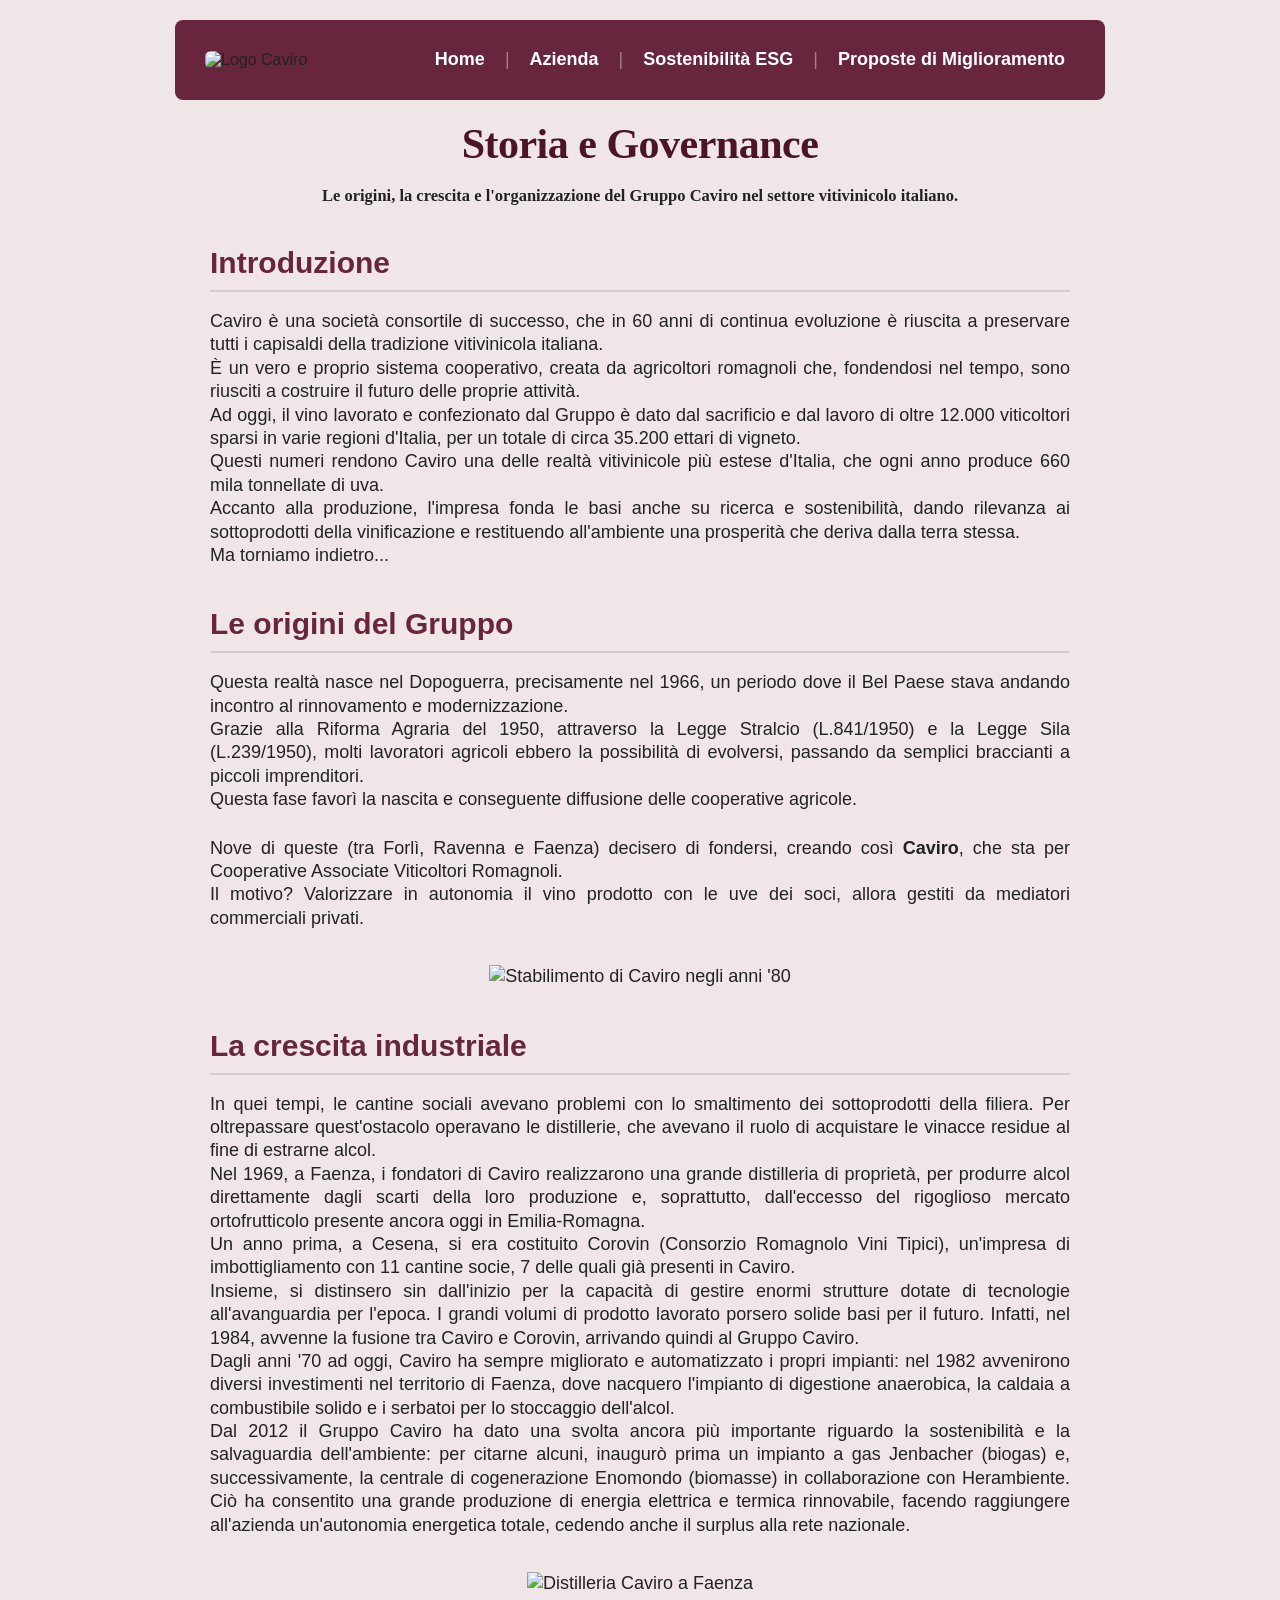
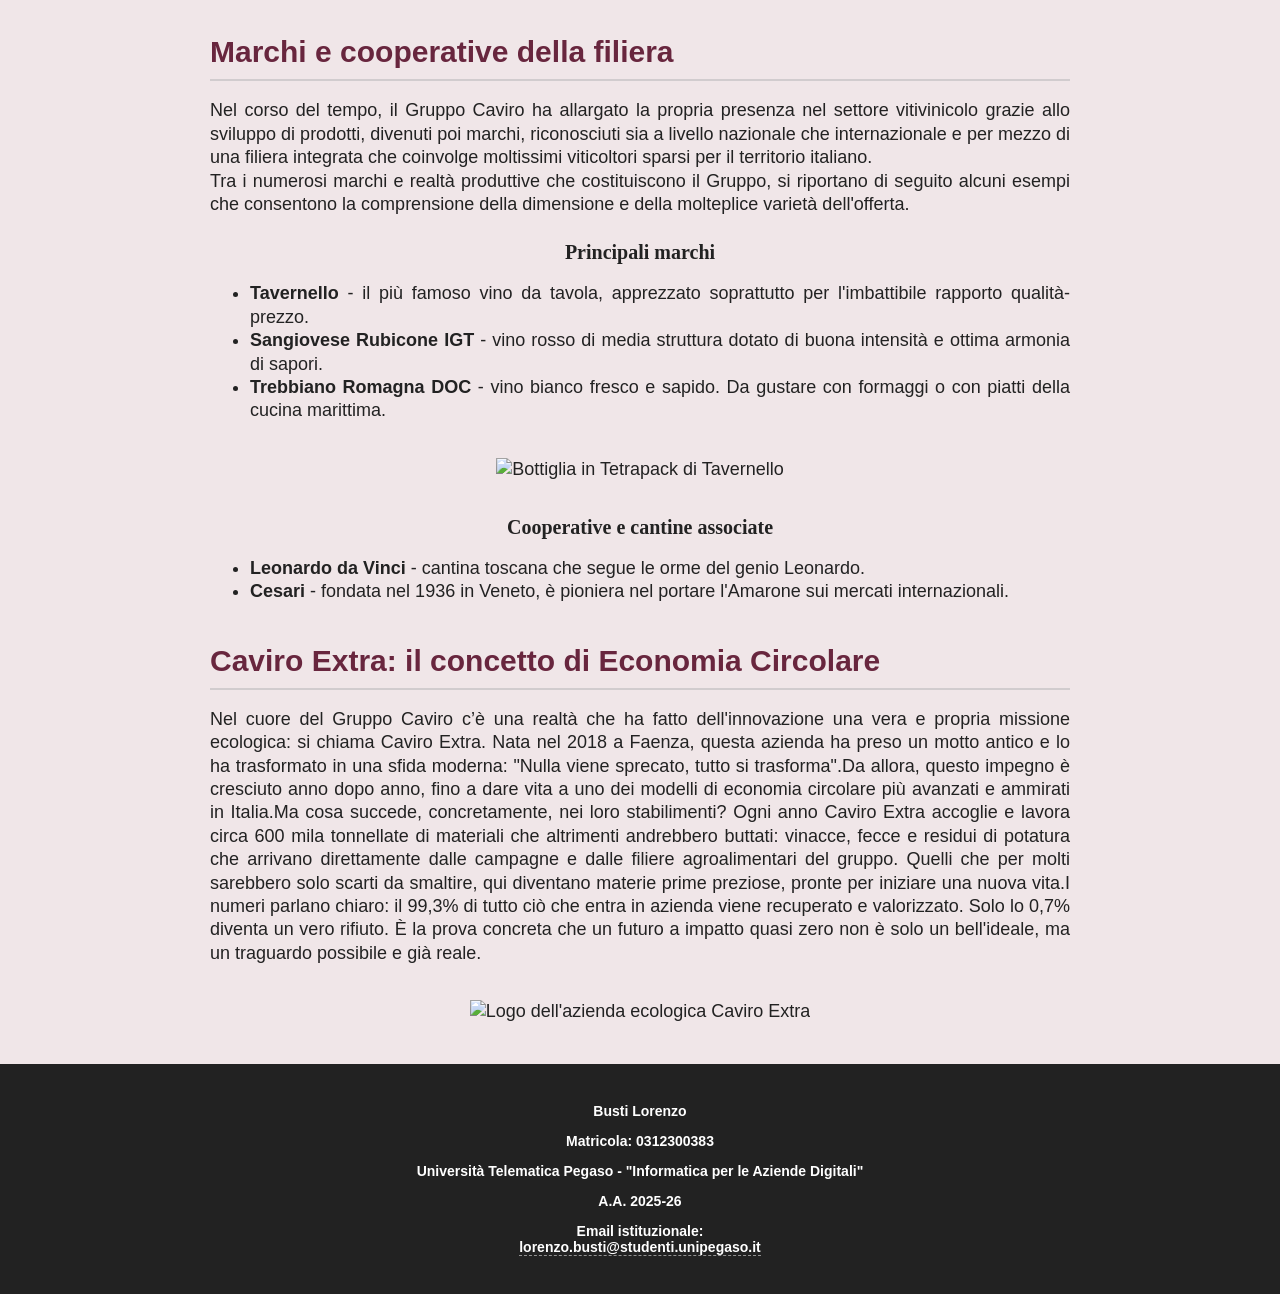
==== azienda.html @ b3fda52a "Add files via upload" ====
<!DOCTYPE html>
<html>
    <head>
        <meta charset="UTF-8">
        <meta name="viewport" content="width=device-width, intial-scale=1.0">
        <title>Gruppo Caviro | Azienda</title>
        <meta name="description" content="Pagina dedicata alla storia, struttura e all'evoluzione nel tempo del Gruppo Caviro nel settore vitivinicolo italiano.">
        <meta name="author" content="Lorenzo Busti">
        <link rel="stylesheet" href="style.css">
    </head> 
    <body>
        <!-- Navbar -->
        <nav>
            <img src="immagini/logo-caviro.png" alt="Logo Caviro">
                <ul>
                    <li><a href="index.html" class="active">Home</a></li>
                    <span class="divisore">|</span>
                    <li><a href="azienda.html">Azienda</a></li>
                    <span class="divisore">|</span>
                    <li><a href="sostenibilità.html">Sostenibilità ESG</a></li>
                    <span class="divisore">|</span>
                    <li><a href="proposte.html">Proposte di Miglioramento</a></li>
                </ul>
        </nav>
        <!-- Incipit della pagina -->
        <header> 
            <h1>Storia e Governance</h1>
            <h4>Le origini, la crescita e l'organizzazione del Gruppo Caviro nel settore vitivinicolo italiano.</h4>
        </header>
        <main>
            <section>
                <!-- Un po' di storia dell'azienda -->
                <h2>Introduzione</h2>
                <p>Caviro è una società consortile di successo, che in 60 anni di continua evoluzione è riuscita a preservare tutti i capisaldi della tradizione vitivinicola italiana.<br>È un vero e proprio sistema cooperativo, creata da agricoltori romagnoli che, fondendosi nel tempo, sono riusciti a costruire il futuro delle proprie attività.<br>Ad oggi, il vino lavorato e confezionato dal Gruppo è dato dal sacrificio e dal lavoro di oltre 12.000 viticoltori sparsi in varie regioni d'Italia, per un totale di circa 35.200 ettari di vigneto.<br>Questi numeri rendono Caviro una delle realtà vitivinicole più estese d'Italia, che ogni anno produce 660 mila tonnellate di uva.<br>Accanto alla produzione, l'impresa fonda le basi anche su ricerca e sostenibilità, dando rilevanza ai sottoprodotti della vinificazione e restituendo all'ambiente una prosperità che deriva dalla terra stessa.<br>Ma torniamo indietro...</p>
            </section>
            
            <section>
                <h2>Le origini del Gruppo</h2>
                <p>Questa realtà nasce nel Dopoguerra, precisamente nel 1966, un periodo dove il Bel Paese stava andando incontro al rinnovamento e modernizzazione.<br>Grazie alla Riforma Agraria del 1950, attraverso la Legge Stralcio (L.841/1950) e la Legge Sila (L.239/1950), molti lavoratori agricoli ebbero la possibilità di evolversi, passando da semplici braccianti a piccoli imprenditori.<br>Questa fase favorì la nascita e conseguente diffusione delle cooperative agricole.</p>
                <p>Nove di queste (tra Forlì, Ravenna e Faenza) decisero di fondersi, creando così <b>Caviro</b>, che sta per Cooperative Associate Viticoltori Romagnoli.<br>Il motivo? Valorizzare in autonomia il vino prodotto con le uve dei soci, allora gestiti da mediatori commerciali privati.<br></p>
                <div class="blocco-immagine">
                    <img src="immagini/caviro-anni-80.png" alt="Stabilimento di Caviro negli anni '80" height="300" width="600">
                </div>
            </section>
            
            <section>
                <!-- Sviluppo negli anni -->
                <h2>La crescita industriale</h2>
                <p>In quei tempi, le cantine sociali avevano problemi con lo smaltimento dei sottoprodotti della filiera. Per oltrepassare quest'ostacolo operavano le distillerie, che avevano il ruolo di acquistare le vinacce residue al fine di estrarne alcol.<br>Nel 1969, a Faenza, i fondatori di Caviro realizzarono una grande distilleria di proprietà, per produrre alcol direttamente dagli scarti della loro produzione e, soprattutto, dall'eccesso del rigoglioso mercato ortofrutticolo presente ancora oggi in Emilia-Romagna.<br>Un anno prima, a Cesena, si era costituito Corovin (Consorzio Romagnolo Vini Tipici), un'impresa di imbottigliamento con 11 cantine socie, 7 delle quali già presenti in Caviro.<br>Insieme, si distinsero sin dall'inizio per la capacità di gestire enormi strutture dotate di tecnologie all'avanguardia per l'epoca. I grandi volumi di prodotto lavorato porsero solide basi per il futuro. Infatti, nel 1984, avvenne la fusione tra Caviro e Corovin, arrivando quindi al Gruppo Caviro.<br>Dagli anni '70 ad oggi, Caviro ha sempre migliorato e automatizzato i propri impianti: nel 1982 avvenirono diversi investimenti nel territorio di Faenza, dove nacquero l'impianto di digestione anaerobica, la caldaia a combustibile solido e i serbatoi per lo stoccaggio dell'alcol.<br>Dal 2012 il Gruppo Caviro ha dato una svolta ancora più importante riguardo la sostenibilità e la salvaguardia dell'ambiente: per citarne alcuni, inaugurò prima un impianto a gas Jenbacher (biogas) e, successivamente, la centrale di cogenerazione Enomondo (biomasse) in collaborazione con Herambiente. Ciò ha consentito una grande produzione di energia elettrica e termica rinnovabile, facendo raggiungere all'azienda un'autonomia energetica totale, cedendo anche il surplus alla rete nazionale.</p>
                <div class="blocco-immagine">
                    <img src="immagini/distilleria.png" alt="Distilleria Caviro a Faenza" height="350" width="350">
                </div>
            </section>
            
            <section>
                <!-- Brand e Cantine che lavorano per il Gruppo Caviro -->
                <h2>Marchi e cooperative della filiera</h2>
                <p>Nel corso del tempo, il Gruppo Caviro ha allargato la propria presenza nel settore vitivinicolo grazie allo sviluppo di prodotti, divenuti poi marchi, riconosciuti sia a livello nazionale che internazionale e per mezzo di una filiera integrata che coinvolge moltissimi viticoltori sparsi per il territorio italiano.<br>Tra i numerosi marchi e realtà produttive che costituiscono il Gruppo, si riportano di seguito alcuni esempi che consentono la comprensione della dimensione e della molteplice varietà dell'offerta.</p>
                <h4>Principali marchi</h4>
                <ul>
                    <li><strong>Tavernello</strong> - il più famoso vino da tavola, apprezzato soprattutto per l'imbattibile rapporto qualità-prezzo.</li>
                    <li><strong>Sangiovese Rubicone IGT</strong> - vino rosso di media struttura dotato di buona intensità e ottima armonia di sapori.</li>
                    <li><strong>Trebbiano Romagna DOC</strong> - vino bianco fresco e sapido. Da gustare con formaggi o con piatti della cucina marittima.</li>
                </ul>
                <div class="blocco-immagine">
                    <img src="immagini/tavernello.png" alt="Bottiglia in Tetrapack di Tavernello" height="250" width="320">
                </div>
                <h4>Cooperative e cantine associate</h4>
                <ul>
                    <li><strong>Leonardo da Vinci</strong> - cantina toscana che segue le orme del genio Leonardo.</li>
                    <li><strong>Cesari</strong> - fondata nel 1936 in Veneto, è pioniera nel portare l'Amarone sui mercati internazionali.</li>
                </ul>
            </section>
            
            <section>
                <!-- Un piccolo antipasto di quello che verrà scritto nella pagina relativa alla sostenibilità -->
                <h2>Caviro Extra: il concetto di Economia Circolare</h2>
                <p>Nel cuore del Gruppo Caviro c’è una realtà che ha fatto dell'innovazione una vera e propria missione ecologica: si chiama Caviro Extra. Nata nel 2018 a Faenza, questa azienda ha preso un motto antico e lo ha trasformato in una sfida moderna: "Nulla viene sprecato, tutto si trasforma".Da allora, questo impegno è cresciuto anno dopo anno, fino a dare vita a uno dei modelli di economia circolare più avanzati e ammirati in Italia.Ma cosa succede, concretamente, nei loro stabilimenti? Ogni anno Caviro Extra accoglie e lavora circa 600 mila tonnellate di materiali che altrimenti andrebbero buttati: vinacce, fecce e residui di potatura che arrivano direttamente dalle campagne e dalle filiere agroalimentari del gruppo. Quelli che per molti sarebbero solo scarti da smaltire, qui diventano materie prime preziose, pronte per iniziare una nuova vita.I numeri parlano chiaro: il 99,3% di tutto ciò che entra in azienda viene recuperato e valorizzato. Solo lo 0,7% diventa un vero rifiuto. È la prova concreta che un futuro a impatto quasi zero non è solo un bell'ideale, ma un traguardo possibile e già reale.</p>
                <div class="blocco-immagine">
                    <img src="immagini/caviro_extra_logo.png" alt="Logo dell'azienda ecologica Caviro Extra">
                </div>
            </section>
        </main>
        
        <!-- Footer -->
        <footer>
            <div>
                <p>Busti Lorenzo</p>
                <p>Matricola: 0312300383</p>
                <p>Università Telematica Pegaso - "Informatica per le Aziende Digitali"</p>
                <p>A.A. 2025-26</p>
                <p>Email istituzionale:<br> <a href="mailto:lorenzo.busti@studenti.unipegaso.it">lorenzo.busti@studenti.unipegaso.it</a></p>
            </div>
        </footer>
    </body>
---- style.css ----
/* Sfondo per tutte le pagine */
body {
    background-color: #f0e6e8;
    color: #222222;
    font-family: Arial, Helvetica, sans-serif;
    margin: 0;
    padding: 0;
}
/* NAVBAR */
/* Stile del logo Caviro */
nav img {
    width: 160px;
    height: auto;
    display: block;
    border-radius: 6px; /* Ho voluto rendere i lati del loghino stondati */
}

/* Stile del contenitore principale della navbar */
nav {
    background-color: #68263E; /* Rosso Bordeaux che richiama il logo */
    padding: 0px 30px;
    display: flex; /* Logo e lista sulla stessa riga */
    align-items: center;
    margin-left: auto;
    justify-content: space-between;
    max-width: 870px;
    height: 80px;
    margin: 20px auto;
    border-radius: 8px;
    position: sticky;
    top: 0;
}

/* Stile dei link nella lista */
nav ul {
    list-style-type: none;
    margin: 0;
    padding: 0;
    display: flex;
    align-items: center;
    margin-left: auto;
    padding-right: 10px;
}

nav ul li {
    margin: 0;
    padding: 0;
    display: block;
}

/* Stile testi link */
nav ul li a {
    color: white;
    text-decoration: none;
    font-family: Arial, Helvetica, sans-serif;
    font-size: 18px;
    font-weight: bold;
    line-height: 1;
    display: inline-block;
}

/* Per dare un tocco più elegante ai link di navigabilità */
nav ul li a:hover {
    color: rgba(248, 245, 245, 0.832);
    transform: scale(1.10);
}

/* Stile divisore NAVBAR */
nav ul .divisore {
    color: rgba(255, 255, 255, 0.4);
    font-family: Arial, sans-serif;
    font-weight: normal;
    margin: 0 20px;
    user-select: none;
}

/* Contenuti centrali, titoli e immagini (SEZIONI) */
header p {
    font-family: Georgia, serif;
    font-size: 26px;
    font-style: italic;
    font-weight: bold;
    text-align: center;
    margin-top: 15px;
    margin-bottom: 35px;
    letter-spacing: 0.5px;
}
main div {
    max-width: 900px;
    margin: 40px auto;
    padding: 0 20px;
    box-sizing: border-box;

    font-family: Arial, Helvetica, sans-serif;
    font-size: 18px;
    line-height: 1.3;
    text-align: justify;

}
section {
    max-width: 900px;
    margin: 40px auto;
    padding: 0 20px;
    box-sizing: border-box;
}

section p, ul, ol {
    font-family: Arial, Helvetica, sans-serif;
    font-size: 18px;
    line-height: 1.3;
    margin-bottom: 25px;
    text-align: justify;
}
header {
    margin-top: 15px;
    margin-bottom: 25px;
    text-align: center;
}

h1 {
    color: #4a1527;
    font-family: Georgia, serif;
    font-size: 42px;
    font-weight: bold;
    letter-spacing: -0.5px;
    margin: 0 0 10px 0;
}

h2 {
    color: #68263E;
    font-family: Georgia, sans-serif;
    font-size: 30px;
    margin-top: 20px;
    margin-bottom: 15px;
    border-bottom: 2px solid #d1ccce;
    padding-bottom: 10px;
}

h3 {
    color: #551e32;
    font-family: Georgia, serif;
    font-size: 24px;
    font-weight: bold;
    text-align: center;
    margin-top: 30px;
    margin-bottom: 15px;
}

h4 {
    color: #222222;
    font-family: Georgia, serif;
    font-size: 20px;
    font-weight: bold;
    text-align: center;
    margin-top: 25px;
    margin-bottom: 15px;
}

header h4 {
    font-family: Georgia, serif;
    font-size: 16.5px;
    font-weight: bold;
    text-align: center;
    margin-top: 18px;
}

.blocco-immagine {
    max-width: 100%;
    margin: 35px auto;
    display: table;
} 

/* Stile per il bottone per il download del Report */
.btn-download {
    background-color: #68263E;
    color: #ffffff;
    text-decoration: none;
    font-family: Arial, sans-serif;
    font-weight: bold;
    font-size: 18px;
    padding: 14px 30px;
    border-radius: 6px;
    
    display: block;
    max-width: fit-content;
    margin: 40px auto;
    
    border: 2px solid #68263E;
    box-shadow: 0 4px 6px rgba(0, 0, 0, 0.08);
    transition: all 0.2s ease-in-out;
}

.btn-download:hover {
    background-color: #ffffff;
    color: #68263E;
    box-shadow: 0 6px 12px rgba(104, 38, 62, 0.15);

    transform: scale(1.04);
}

/* Footer di chiusura */
footer {
    background-color: #222222;
    color: #ffffff;
    text-align: center;
    padding: 25px 0;
    margin-top: 30px;
    font-size: 14px;
    font-weight: bold;
}

footer a {
    color: #ffffff;
    text-decoration: none;
    border-bottom: 1px dashed rgba(255, 255, 255, 0.5);
    transition: color 0.3s;
}
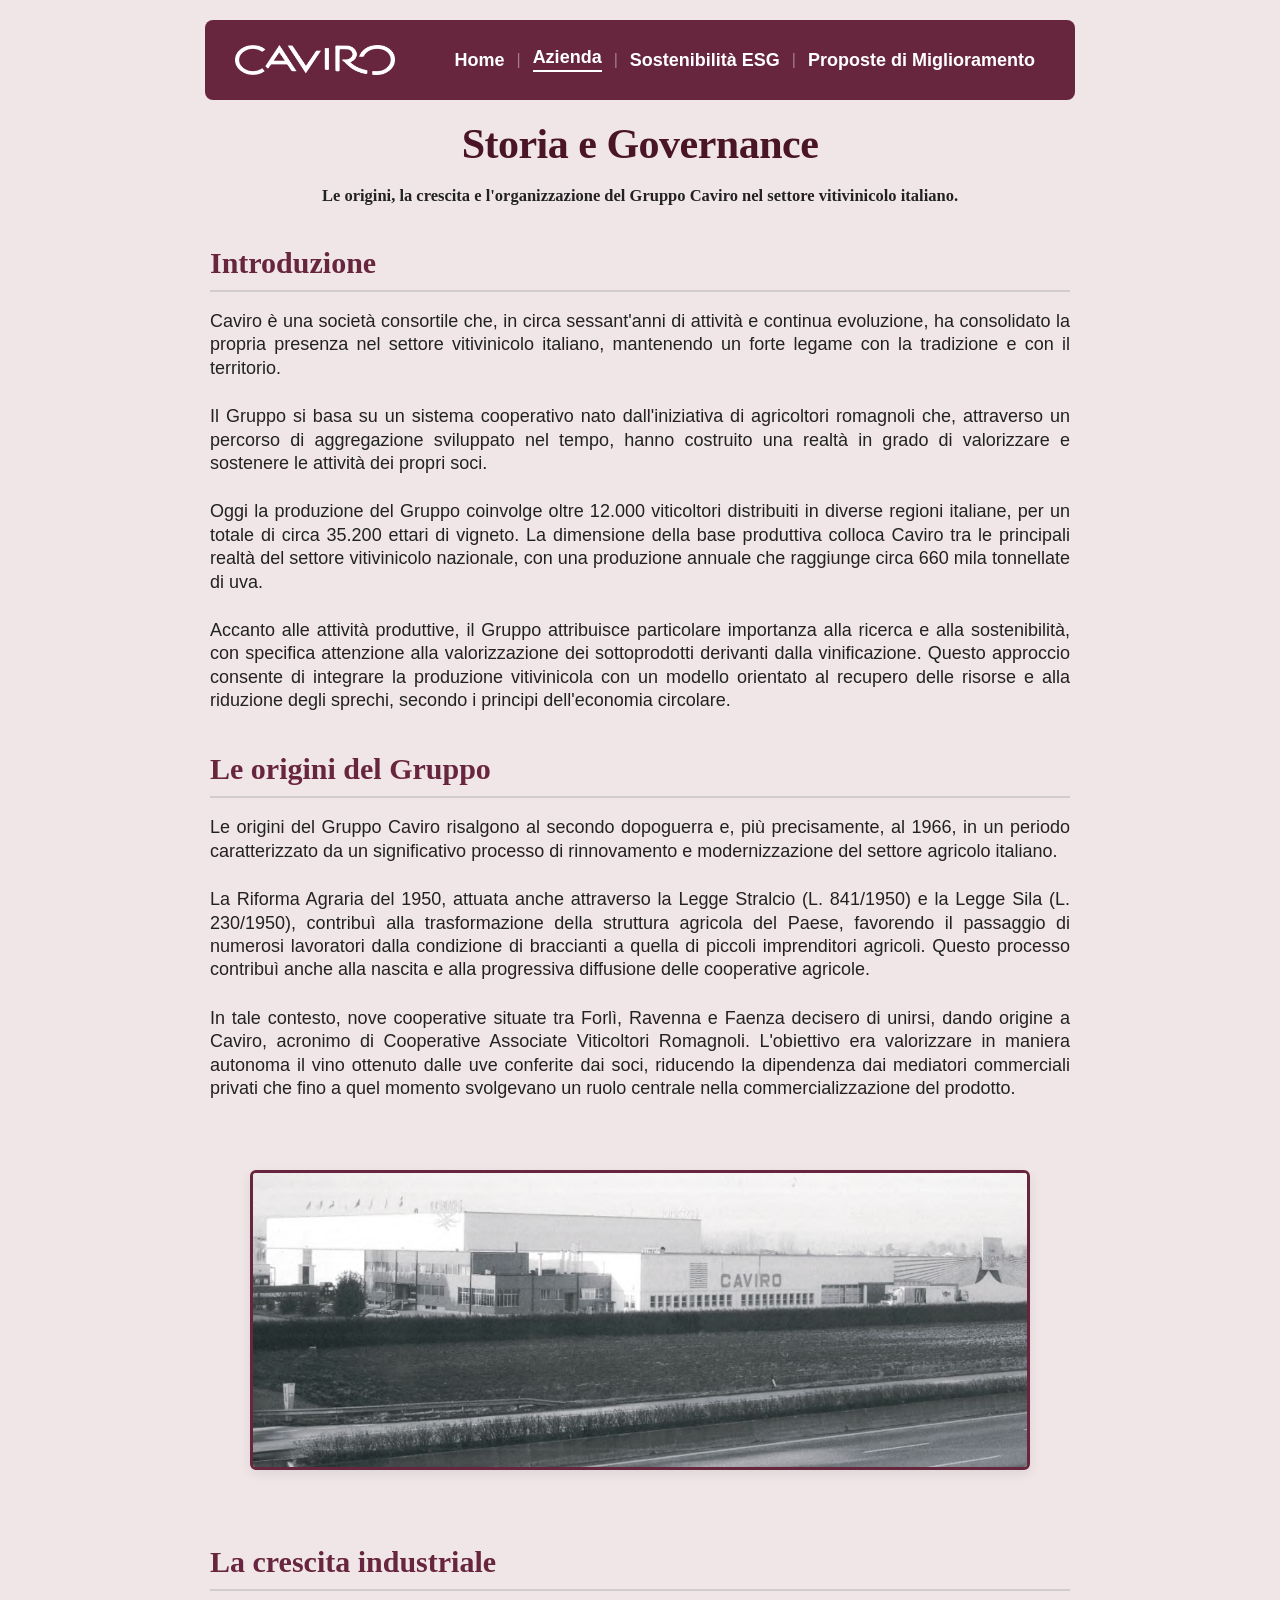
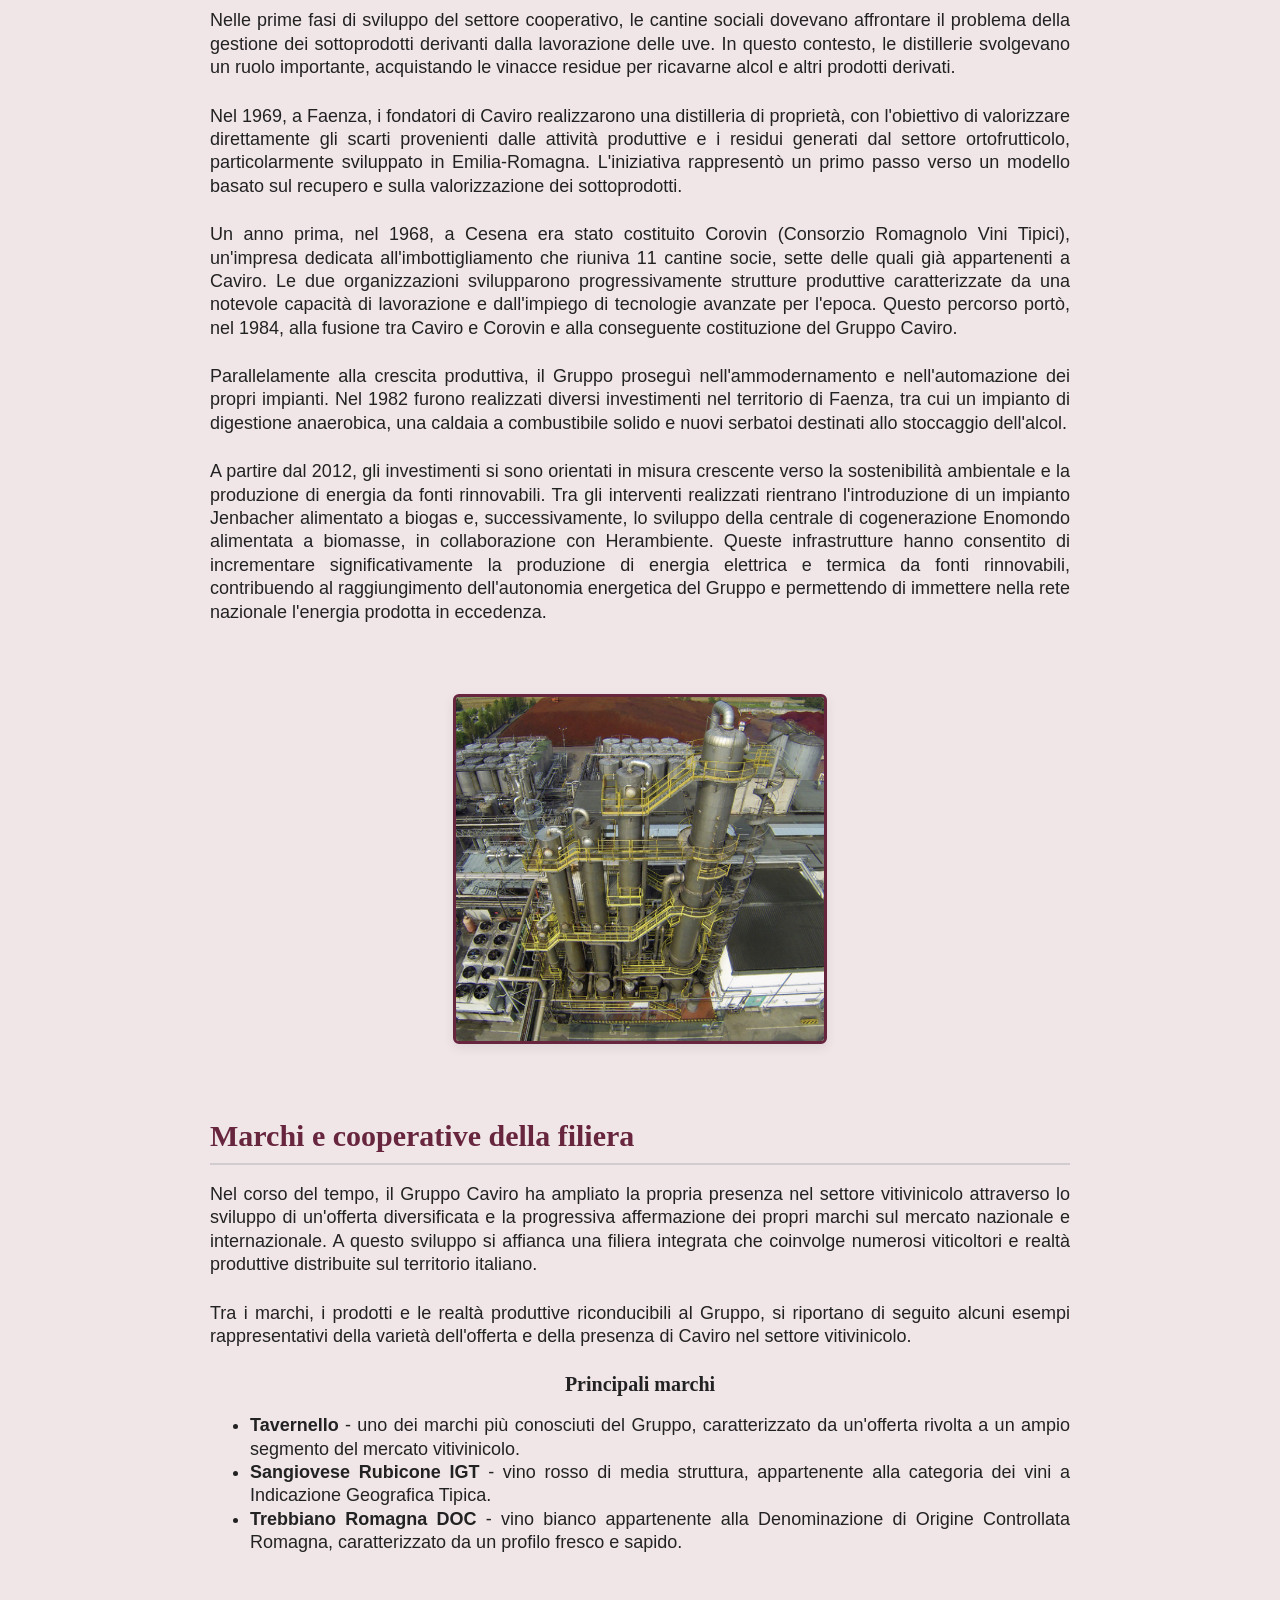
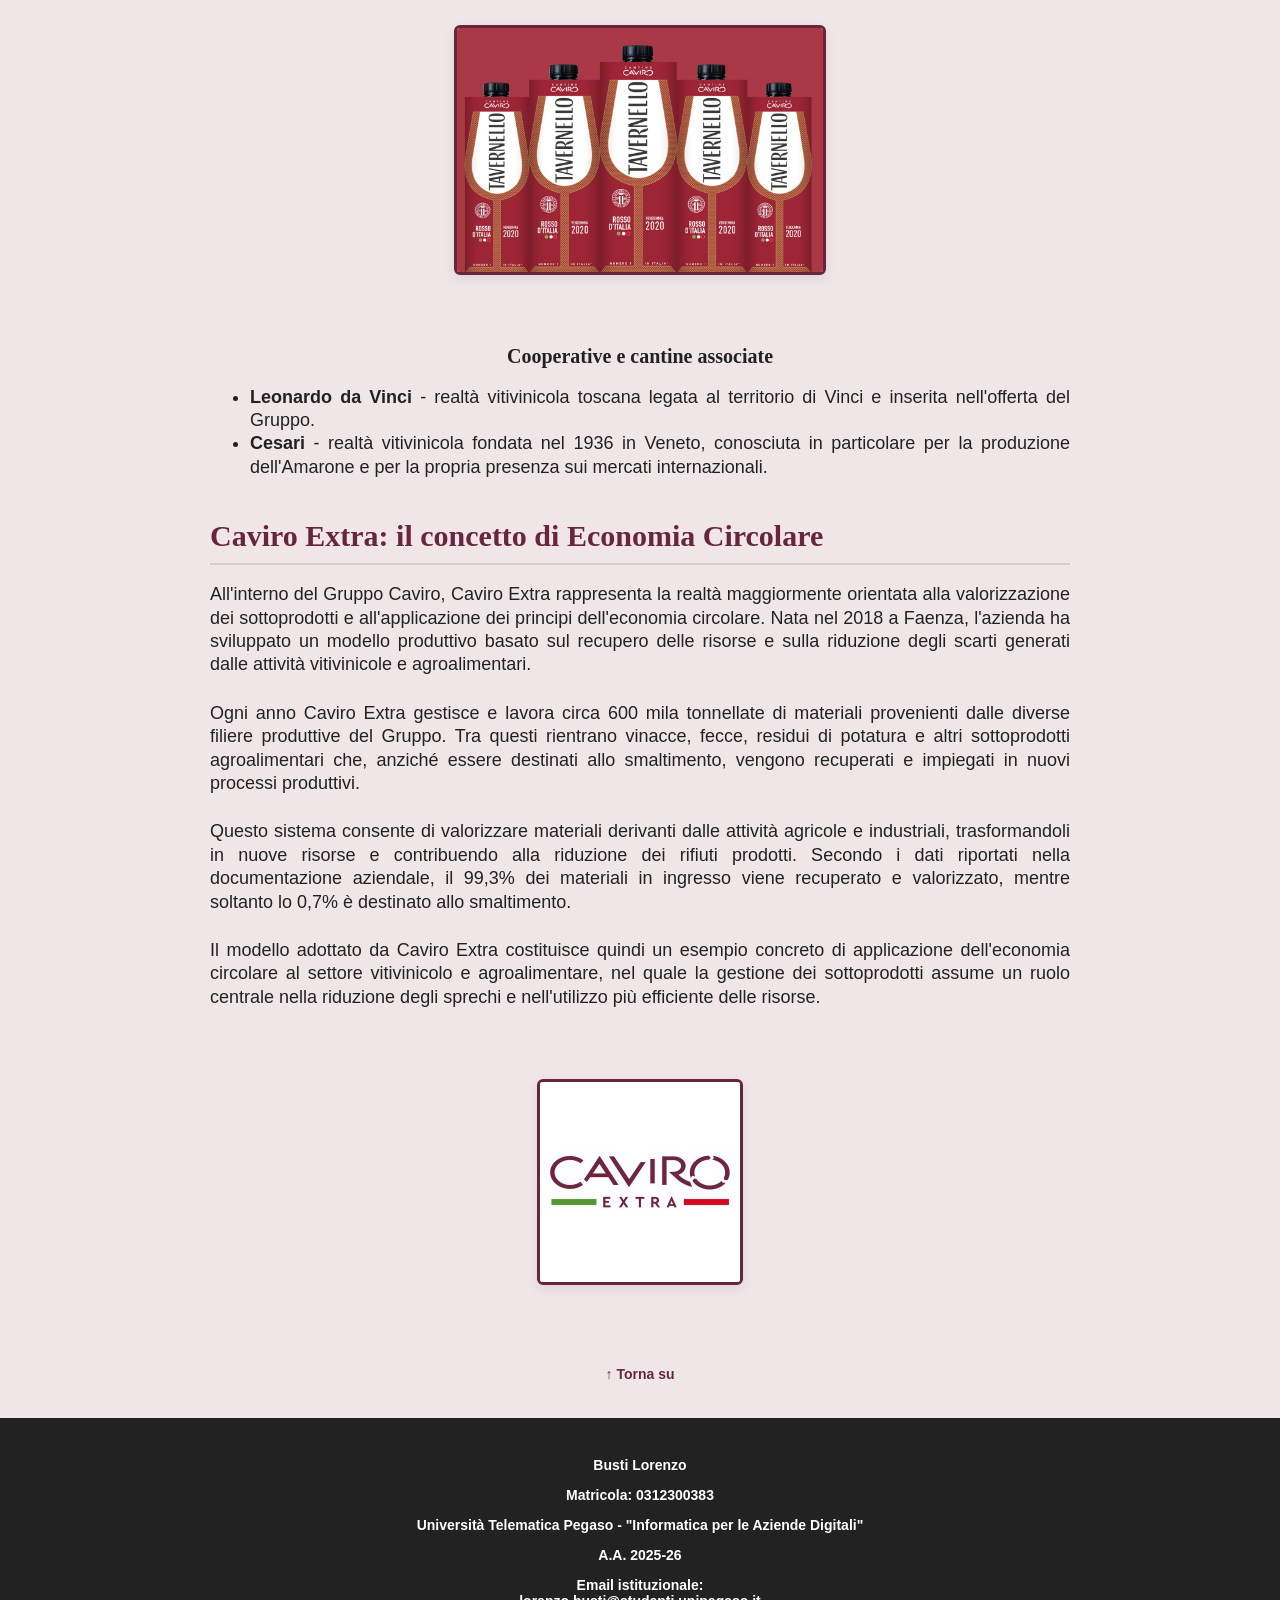
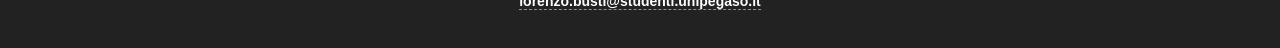
==== commit 394ef28d: "Add files via upload" ====
--- a/azienda.html
+++ b/azienda.html
@@ -1,88 +1,112 @@
 <!DOCTYPE html>
-<html>
+<html lang="it">
     <head>
         <meta charset="UTF-8">
-        <meta name="viewport" content="width=device-width, intial-scale=1.0">
+        <meta name="viewport" content="width=device-width, initial-scale=1.0">
         <title>Gruppo Caviro | Azienda</title>
         <meta name="description" content="Pagina dedicata alla storia, struttura e all'evoluzione nel tempo del Gruppo Caviro nel settore vitivinicolo italiano.">
         <meta name="author" content="Lorenzo Busti">
         <link rel="stylesheet" href="style.css">
     </head> 
-    <body>
-        <!-- Navbar -->
+    <body id="top">
+        <!-- Navigazione principale -->
         <nav>
             <img src="immagini/logo-caviro.png" alt="Logo Caviro">
                 <ul>
-                    <li><a href="index.html" class="active">Home</a></li>
-                    <span class="divisore">|</span>
-                    <li><a href="azienda.html">Azienda</a></li>
-                    <span class="divisore">|</span>
+                    <li><a href="index.html">Home</a></li>
+                    <li class="divisore">|</li>
+                    <li><a href="azienda.html" class="active">Azienda</a></li>
+                    <li class="divisore">|</li>
                     <li><a href="sostenibilità.html">Sostenibilità ESG</a></li>
-                    <span class="divisore">|</span>
+                    <li class="divisore">|</li>
                     <li><a href="proposte.html">Proposte di Miglioramento</a></li>
                 </ul>
+                <!-- Menu di navigazione alternativo per smartphone -->
+                <details class="menu-mobile">
+                    <summary>☰ Menu</summary>
+                    <ul>
+                        <li><a href="index.html">Home</a></li>
+                        <li><a href="azienda.html" class="active">Azienda</a></li>
+                        <li><a href="sostenibilità.html">Sostenibilità ESG</a></li>
+                        <li><a href="proposte.html">Proposte di Miglioramento</a></li>
+                    </ul>
+                </details>
         </nav>
-        <!-- Incipit della pagina -->
+        <!-- Intestazione della pagina -->
         <header> 
             <h1>Storia e Governance</h1>
             <h4>Le origini, la crescita e l'organizzazione del Gruppo Caviro nel settore vitivinicolo italiano.</h4>
         </header>
         <main>
             <section>
-                <!-- Un po' di storia dell'azienda -->
+                <!-- Introduzione al Gruppo Caviro -->
                 <h2>Introduzione</h2>
-                <p>Caviro è una società consortile di successo, che in 60 anni di continua evoluzione è riuscita a preservare tutti i capisaldi della tradizione vitivinicola italiana.<br>È un vero e proprio sistema cooperativo, creata da agricoltori romagnoli che, fondendosi nel tempo, sono riusciti a costruire il futuro delle proprie attività.<br>Ad oggi, il vino lavorato e confezionato dal Gruppo è dato dal sacrificio e dal lavoro di oltre 12.000 viticoltori sparsi in varie regioni d'Italia, per un totale di circa 35.200 ettari di vigneto.<br>Questi numeri rendono Caviro una delle realtà vitivinicole più estese d'Italia, che ogni anno produce 660 mila tonnellate di uva.<br>Accanto alla produzione, l'impresa fonda le basi anche su ricerca e sostenibilità, dando rilevanza ai sottoprodotti della vinificazione e restituendo all'ambiente una prosperità che deriva dalla terra stessa.<br>Ma torniamo indietro...</p>
+                <p>Caviro è una società consortile che, in circa sessant'anni di attività e continua evoluzione, ha consolidato la propria presenza nel settore vitivinicolo italiano, mantenendo un forte legame con la tradizione e con il territorio.</p>
+                <p>Il Gruppo si basa su un sistema cooperativo nato dall'iniziativa di agricoltori romagnoli che, attraverso un percorso di aggregazione sviluppato nel tempo, hanno costruito una realtà in grado di valorizzare e sostenere le attività dei propri soci.</p>
+                <p>Oggi la produzione del Gruppo coinvolge oltre 12.000 viticoltori distribuiti in diverse regioni italiane, per un totale di circa 35.200 ettari di vigneto. La dimensione della base produttiva colloca Caviro tra le principali realtà del settore vitivinicolo nazionale, con una produzione annuale che raggiunge circa 660 mila tonnellate di uva.</p>
+                <p>Accanto alle attività produttive, il Gruppo attribuisce particolare importanza alla ricerca e alla sostenibilità, con specifica attenzione alla valorizzazione dei sottoprodotti derivanti dalla vinificazione. Questo approccio consente di integrare la produzione vitivinicola con un modello orientato al recupero delle risorse e alla riduzione degli sprechi, secondo i principi dell'economia circolare.</p>
             </section>
             
             <section>
+                <!-- Origini e nascita del Gruppo -->
                 <h2>Le origini del Gruppo</h2>
-                <p>Questa realtà nasce nel Dopoguerra, precisamente nel 1966, un periodo dove il Bel Paese stava andando incontro al rinnovamento e modernizzazione.<br>Grazie alla Riforma Agraria del 1950, attraverso la Legge Stralcio (L.841/1950) e la Legge Sila (L.239/1950), molti lavoratori agricoli ebbero la possibilità di evolversi, passando da semplici braccianti a piccoli imprenditori.<br>Questa fase favorì la nascita e conseguente diffusione delle cooperative agricole.</p>
-                <p>Nove di queste (tra Forlì, Ravenna e Faenza) decisero di fondersi, creando così <b>Caviro</b>, che sta per Cooperative Associate Viticoltori Romagnoli.<br>Il motivo? Valorizzare in autonomia il vino prodotto con le uve dei soci, allora gestiti da mediatori commerciali privati.<br></p>
+                <p>Le origini del Gruppo Caviro risalgono al secondo dopoguerra e, più precisamente, al 1966, in un periodo caratterizzato da un significativo processo di rinnovamento e modernizzazione del settore agricolo italiano.</p>
+                <p>La Riforma Agraria del 1950, attuata anche attraverso la Legge Stralcio (L. 841/1950) e la Legge Sila (L. 230/1950), contribuì alla trasformazione della struttura agricola del Paese, favorendo il passaggio di numerosi lavoratori dalla condizione di braccianti a quella di piccoli imprenditori agricoli. Questo processo contribuì anche alla nascita e alla progressiva diffusione delle cooperative agricole.</p>
+                <p>In tale contesto, nove cooperative situate tra Forlì, Ravenna e Faenza decisero di unirsi, dando origine a Caviro, acronimo di Cooperative Associate Viticoltori Romagnoli. L'obiettivo era valorizzare in maniera autonoma il vino ottenuto dalle uve conferite dai soci, riducendo la dipendenza dai mediatori commerciali privati che fino a quel momento svolgevano un ruolo centrale nella commercializzazione del prodotto.</p>
                 <div class="blocco-immagine">
                     <img src="immagini/caviro-anni-80.png" alt="Stabilimento di Caviro negli anni '80" height="300" width="600">
                 </div>
             </section>
             
             <section>
-                <!-- Sviluppo negli anni -->
+                <!-- Evoluzione e crescita industriale del Gruppo -->
                 <h2>La crescita industriale</h2>
-                <p>In quei tempi, le cantine sociali avevano problemi con lo smaltimento dei sottoprodotti della filiera. Per oltrepassare quest'ostacolo operavano le distillerie, che avevano il ruolo di acquistare le vinacce residue al fine di estrarne alcol.<br>Nel 1969, a Faenza, i fondatori di Caviro realizzarono una grande distilleria di proprietà, per produrre alcol direttamente dagli scarti della loro produzione e, soprattutto, dall'eccesso del rigoglioso mercato ortofrutticolo presente ancora oggi in Emilia-Romagna.<br>Un anno prima, a Cesena, si era costituito Corovin (Consorzio Romagnolo Vini Tipici), un'impresa di imbottigliamento con 11 cantine socie, 7 delle quali già presenti in Caviro.<br>Insieme, si distinsero sin dall'inizio per la capacità di gestire enormi strutture dotate di tecnologie all'avanguardia per l'epoca. I grandi volumi di prodotto lavorato porsero solide basi per il futuro. Infatti, nel 1984, avvenne la fusione tra Caviro e Corovin, arrivando quindi al Gruppo Caviro.<br>Dagli anni '70 ad oggi, Caviro ha sempre migliorato e automatizzato i propri impianti: nel 1982 avvenirono diversi investimenti nel territorio di Faenza, dove nacquero l'impianto di digestione anaerobica, la caldaia a combustibile solido e i serbatoi per lo stoccaggio dell'alcol.<br>Dal 2012 il Gruppo Caviro ha dato una svolta ancora più importante riguardo la sostenibilità e la salvaguardia dell'ambiente: per citarne alcuni, inaugurò prima un impianto a gas Jenbacher (biogas) e, successivamente, la centrale di cogenerazione Enomondo (biomasse) in collaborazione con Herambiente. Ciò ha consentito una grande produzione di energia elettrica e termica rinnovabile, facendo raggiungere all'azienda un'autonomia energetica totale, cedendo anche il surplus alla rete nazionale.</p>
+                <p>Nelle prime fasi di sviluppo del settore cooperativo, le cantine sociali dovevano affrontare il problema della gestione dei sottoprodotti derivanti dalla lavorazione delle uve. In questo contesto, le distillerie svolgevano un ruolo importante, acquistando le vinacce residue per ricavarne alcol e altri prodotti derivati.</p>
+                <p>Nel 1969, a Faenza, i fondatori di Caviro realizzarono una distilleria di proprietà, con l'obiettivo di valorizzare direttamente gli scarti provenienti dalle attività produttive e i residui generati dal settore ortofrutticolo, particolarmente sviluppato in Emilia-Romagna. L'iniziativa rappresentò un primo passo verso un modello basato sul recupero e sulla valorizzazione dei sottoprodotti.</p>
+                <p>Un anno prima, nel 1968, a Cesena era stato costituito Corovin (Consorzio Romagnolo Vini Tipici), un'impresa dedicata all'imbottigliamento che riuniva 11 cantine socie, sette delle quali già appartenenti a Caviro. Le due organizzazioni svilupparono progressivamente strutture produttive caratterizzate da una notevole capacità di lavorazione e dall'impiego di tecnologie avanzate per l'epoca. Questo percorso portò, nel 1984, alla fusione tra Caviro e Corovin e alla conseguente costituzione del Gruppo Caviro.</p>
+                <p>Parallelamente alla crescita produttiva, il Gruppo proseguì nell'ammodernamento e nell'automazione dei propri impianti. Nel 1982 furono realizzati diversi investimenti nel territorio di Faenza, tra cui un impianto di digestione anaerobica, una caldaia a combustibile solido e nuovi serbatoi destinati allo stoccaggio dell'alcol.</p>
+                <p>A partire dal 2012, gli investimenti si sono orientati in misura crescente verso la sostenibilità ambientale e la produzione di energia da fonti rinnovabili. Tra gli interventi realizzati rientrano l'introduzione di un impianto Jenbacher alimentato a biogas e, successivamente, lo sviluppo della centrale di cogenerazione Enomondo alimentata a biomasse, in collaborazione con Herambiente. Queste infrastrutture hanno consentito di incrementare significativamente la produzione di energia elettrica e termica da fonti rinnovabili, contribuendo al raggiungimento dell'autonomia energetica del Gruppo e permettendo di immettere nella rete nazionale l'energia prodotta in eccedenza.</p>
                 <div class="blocco-immagine">
                     <img src="immagini/distilleria.png" alt="Distilleria Caviro a Faenza" height="350" width="350">
                 </div>
             </section>
             
             <section>
-                <!-- Brand e Cantine che lavorano per il Gruppo Caviro -->
+                <!-- Principali marchi e realtà associate al Gruppo -->
                 <h2>Marchi e cooperative della filiera</h2>
-                <p>Nel corso del tempo, il Gruppo Caviro ha allargato la propria presenza nel settore vitivinicolo grazie allo sviluppo di prodotti, divenuti poi marchi, riconosciuti sia a livello nazionale che internazionale e per mezzo di una filiera integrata che coinvolge moltissimi viticoltori sparsi per il territorio italiano.<br>Tra i numerosi marchi e realtà produttive che costituiscono il Gruppo, si riportano di seguito alcuni esempi che consentono la comprensione della dimensione e della molteplice varietà dell'offerta.</p>
+                <p>Nel corso del tempo, il Gruppo Caviro ha ampliato la propria presenza nel settore vitivinicolo attraverso lo sviluppo di un'offerta diversificata e la progressiva affermazione dei propri marchi sul mercato nazionale e internazionale. A questo sviluppo si affianca una filiera integrata che coinvolge numerosi viticoltori e realtà produttive distribuite sul territorio italiano.</p>
+                <p>Tra i marchi, i prodotti e le realtà produttive riconducibili al Gruppo, si riportano di seguito alcuni esempi rappresentativi della varietà dell'offerta e della presenza di Caviro nel settore vitivinicolo.</p>
                 <h4>Principali marchi</h4>
                 <ul>
-                    <li><strong>Tavernello</strong> - il più famoso vino da tavola, apprezzato soprattutto per l'imbattibile rapporto qualità-prezzo.</li>
-                    <li><strong>Sangiovese Rubicone IGT</strong> - vino rosso di media struttura dotato di buona intensità e ottima armonia di sapori.</li>
-                    <li><strong>Trebbiano Romagna DOC</strong> - vino bianco fresco e sapido. Da gustare con formaggi o con piatti della cucina marittima.</li>
+                    <li><strong>Tavernello</strong> - uno dei marchi più conosciuti del Gruppo, caratterizzato da un'offerta rivolta a un ampio segmento del mercato vitivinicolo.</li>
+                    <li><strong>Sangiovese Rubicone IGT</strong> - vino rosso di media struttura, appartenente alla categoria dei vini a Indicazione Geografica Tipica.</li>
+                    <li><strong>Trebbiano Romagna DOC</strong> - vino bianco appartenente alla Denominazione di Origine Controllata Romagna, caratterizzato da un profilo fresco e sapido.</li>
                 </ul>
                 <div class="blocco-immagine">
                     <img src="immagini/tavernello.png" alt="Bottiglia in Tetrapack di Tavernello" height="250" width="320">
                 </div>
                 <h4>Cooperative e cantine associate</h4>
                 <ul>
-                    <li><strong>Leonardo da Vinci</strong> - cantina toscana che segue le orme del genio Leonardo.</li>
-                    <li><strong>Cesari</strong> - fondata nel 1936 in Veneto, è pioniera nel portare l'Amarone sui mercati internazionali.</li>
+                    <li><strong>Leonardo da Vinci</strong> - realtà vitivinicola toscana legata al territorio di Vinci e inserita nell'offerta del Gruppo.</li>
+                    <li><strong>Cesari</strong> - realtà vitivinicola fondata nel 1936 in Veneto, conosciuta in particolare per la produzione dell'Amarone e per la propria presenza sui mercati internazionali.</li>
                 </ul>
             </section>
             
             <section>
-                <!-- Un piccolo antipasto di quello che verrà scritto nella pagina relativa alla sostenibilità -->
+                <!-- Caviro Extra ed economia circolare -->
                 <h2>Caviro Extra: il concetto di Economia Circolare</h2>
-                <p>Nel cuore del Gruppo Caviro c’è una realtà che ha fatto dell'innovazione una vera e propria missione ecologica: si chiama Caviro Extra. Nata nel 2018 a Faenza, questa azienda ha preso un motto antico e lo ha trasformato in una sfida moderna: "Nulla viene sprecato, tutto si trasforma".Da allora, questo impegno è cresciuto anno dopo anno, fino a dare vita a uno dei modelli di economia circolare più avanzati e ammirati in Italia.Ma cosa succede, concretamente, nei loro stabilimenti? Ogni anno Caviro Extra accoglie e lavora circa 600 mila tonnellate di materiali che altrimenti andrebbero buttati: vinacce, fecce e residui di potatura che arrivano direttamente dalle campagne e dalle filiere agroalimentari del gruppo. Quelli che per molti sarebbero solo scarti da smaltire, qui diventano materie prime preziose, pronte per iniziare una nuova vita.I numeri parlano chiaro: il 99,3% di tutto ciò che entra in azienda viene recuperato e valorizzato. Solo lo 0,7% diventa un vero rifiuto. È la prova concreta che un futuro a impatto quasi zero non è solo un bell'ideale, ma un traguardo possibile e già reale.</p>
+                <p>All'interno del Gruppo Caviro, Caviro Extra rappresenta la realtà maggiormente orientata alla valorizzazione dei sottoprodotti e all'applicazione dei principi dell'economia circolare. Nata nel 2018 a Faenza, l'azienda ha sviluppato un modello produttivo basato sul recupero delle risorse e sulla riduzione degli scarti generati dalle attività vitivinicole e agroalimentari.</p>
+                <p>Ogni anno Caviro Extra gestisce e lavora circa 600 mila tonnellate di materiali provenienti dalle diverse filiere produttive del Gruppo. Tra questi rientrano vinacce, fecce, residui di potatura e altri sottoprodotti agroalimentari che, anziché essere destinati allo smaltimento, vengono recuperati e impiegati in nuovi processi produttivi.</p>
+                <p>Questo sistema consente di valorizzare materiali derivanti dalle attività agricole e industriali, trasformandoli in nuove risorse e contribuendo alla riduzione dei rifiuti prodotti. Secondo i dati riportati nella documentazione aziendale, il 99,3% dei materiali in ingresso viene recuperato e valorizzato, mentre soltanto lo 0,7% è destinato allo smaltimento.</p>
+                <p>Il modello adottato da Caviro Extra costituisce quindi un esempio concreto di applicazione dell'economia circolare al settore vitivinicolo e agroalimentare, nel quale la gestione dei sottoprodotti assume un ruolo centrale nella riduzione degli sprechi e nell'utilizzo più efficiente delle risorse.</p>
                 <div class="blocco-immagine">
                     <img src="immagini/caviro_extra_logo.png" alt="Logo dell'azienda ecologica Caviro Extra">
                 </div>
             </section>
         </main>
-        
-        <!-- Footer -->
+        <!-- Collegamento per tornare all'inizio della pagina -->
+        <a href="#top" class="torna-su">↑ Torna su</a>
+        <!-- Informazioni relative al Project Work -->
         <footer>
             <div>
                 <p>Busti Lorenzo</p>
@@ -92,4 +116,5 @@
                 <p>Email istituzionale:<br> <a href="mailto:lorenzo.busti@studenti.unipegaso.it">lorenzo.busti@studenti.unipegaso.it</a></p>
             </div>
         </footer>
-    </body>+    </body>
+</html>
--- a/style.css
+++ b/style.css
@@ -1,4 +1,12 @@
-/* Sfondo per tutte le pagine */
+/* Impostazioni generali */ 
+* {
+  box-sizing: border-box;
+}
+
+html {
+  scroll-behavior: smooth;
+}
+
 body {
     background-color: #f0e6e8;
     color: #222222;
@@ -6,20 +14,20 @@
     margin: 0;
     padding: 0;
 }
-/* NAVBAR */
+/* Barra di navigazione */
 /* Stile del logo Caviro */
 nav img {
     width: 160px;
     height: auto;
     display: block;
-    border-radius: 6px; /* Ho voluto rendere i lati del loghino stondati */
-}
+    border-radius: 6px; /* Arrotondamento degli angoli del logo */
+} 
 
 /* Stile del contenitore principale della navbar */
 nav {
-    background-color: #68263E; /* Rosso Bordeaux che richiama il logo */
+    background-color: #68263E; /* Bordeaux utilizzato come colore principale dell'interfaccia */
     padding: 0px 30px;
-    display: flex; /* Logo e lista sulla stessa riga */
+    display: flex; /* Disposizione orizzontale del logo e della navigazione */
     align-items: center;
     margin-left: auto;
     justify-content: space-between;
@@ -31,14 +39,14 @@
     top: 0;
 }
 
-/* Stile dei link nella lista */
+/* Disposizione della lista di navigazione */
 nav ul {
     list-style-type: none;
     margin: 0;
     padding: 0;
     display: flex;
     align-items: center;
-    margin-left: auto;
+    margin-left: 14px;
     padding-right: 10px;
 }
 
@@ -48,7 +56,7 @@
     display: block;
 }
 
-/* Stile testi link */
+/* Stile dei collegamenti di navigazione */
 nav ul li a {
     color: white;
     text-decoration: none;
@@ -57,24 +65,35 @@
     font-weight: bold;
     line-height: 1;
     display: inline-block;
-}
-
-/* Per dare un tocco più elegante ai link di navigabilità */
+    white-space: nowrap;
+}
+
+/* Evidenziazione della pagina attualmente visualizzata */
+nav ul li a.active {
+  border-bottom: 2px solid white;
+  padding-bottom: 4px;
+}
+/* Effetto visivo al passaggio del puntatore */
 nav ul li a:hover {
     color: rgba(248, 245, 245, 0.832);
     transform: scale(1.10);
 }
 
-/* Stile divisore NAVBAR */
+/* Stile dei divisori tra le voci di navigazione */
 nav ul .divisore {
     color: rgba(255, 255, 255, 0.4);
     font-family: Arial, sans-serif;
     font-weight: normal;
-    margin: 0 20px;
+    margin: 0 12px;
     user-select: none;
 }
 
-/* Contenuti centrali, titoli e immagini (SEZIONI) */
+/* Menu dedicato alla visualizzazione su smartphone */
+.menu-mobile {
+  display: none;
+}
+
+/* Contenuti principali e titoli */
 header p {
     font-family: Georgia, serif;
     font-size: 26px;
@@ -85,6 +104,7 @@
     margin-bottom: 35px;
     letter-spacing: 0.5px;
 }
+
 main div {
     max-width: 900px;
     margin: 40px auto;
@@ -95,8 +115,8 @@
     font-size: 18px;
     line-height: 1.3;
     text-align: justify;
-
-}
+}
+
 section {
     max-width: 900px;
     margin: 40px auto;
@@ -104,7 +124,9 @@
     box-sizing: border-box;
 }
 
-section p, ul, ol {
+section p, 
+section ul, 
+section ol {
     font-family: Arial, Helvetica, sans-serif;
     font-size: 18px;
     line-height: 1.3;
@@ -128,7 +150,7 @@
 
 h2 {
     color: #68263E;
-    font-family: Georgia, sans-serif;
+    font-family: Georgia, serif;
     font-size: 30px;
     margin-top: 20px;
     margin-bottom: 15px;
@@ -164,13 +186,30 @@
     margin-top: 18px;
 }
 
+/* Gestione delle immagini nei contenuti e nelle sezioni */
+section img, .blocco-immagine img {
+    max-width: 100%;                /* Adatta l'immagine alla larghezza del contenitore */
+    width: auto;                    /* Mantiene le proporzioni originali dell'immagine */
+    max-height: 480px;              /* Limita l'altezza massima dell'immagine */
+    display: block;            
+    margin: 35px auto;              /* Centra orizzontalmente l'immagine */
+    border: 3px solid #68263e;      /* Bordo coerente con la palette del sito */
+    border-radius: 6px;             
+    box-shadow: 0 4px 12px rgba(0, 0, 0, 0.08); 
+  }
+  
+
 .blocco-immagine {
     max-width: 100%;
     margin: 35px auto;
     display: table;
 } 
 
-/* Stile per il bottone per il download del Report */
+.immagine-home {
+  max-width: 700px;
+  margin: 35px auto;
+}
+/* Stile del collegamento per la consultazione del Bilancio di Sostenibilità */
 .btn-download {
     background-color: #68263E;
     color: #ffffff;
@@ -198,7 +237,25 @@
     transform: scale(1.04);
 }
 
-/* Footer di chiusura */
+/* Collegamento per tornare all'inizio della pagina */
+.torna-su {
+  display: block;
+  width: fit-content;
+  margin: 30px auto 20px;
+  padding: 6px 10px;
+  color: #68263E;
+  font-family: Arial, Helvetica, sans-serif;
+  font-size: 14px;
+  font-weight: bold;
+  text-decoration: none;
+  background-color: transparent;
+  border: none;
+}
+
+.torna-su:hover {
+  text-decoration: underline;
+}
+/* Footer */
 footer {
     background-color: #222222;
     color: #ffffff;
@@ -215,3 +272,250 @@
     border-bottom: 1px dashed rgba(255, 255, 255, 0.5);
     transition: color 0.3s;
 }
+
+
+/* ==========================================================================
+   MEDIA QUERIES PER IL RESPONSIVE DESIGN
+   Adattamento per tablet e smartphone
+   ========================================================================== */
+
+/* DISPOSITIVI MEDIUM (TABLET - Schermi fino a 1000px) */
+@media screen and (max-width: 1000px) {
+  
+    /* Adattamento dei contenitori principali */
+    section {
+      max-width: 90% !important;
+      margin: 30px auto !important;
+      padding: 0 15px !important;
+    }
+  
+    /* Adattamento delle immagini su tablet */
+    section img, .blocco-immagine img {
+      max-width: 100% !important;
+      width: 100% !important;
+      height: auto !important;
+      max-height: 350px !important; /* Limita l'altezza delle immagini */
+      object-fit: cover;
+    }
+  
+    /* Adattamento delle dimensioni della navbar per tablet */
+    nav {
+      max-width: 90% !important;
+      height: 65px !important;       /* Riduce l'altezza della barra di navigazione */
+      padding: 0 20px !important;
+      margin: 15px auto !important;
+    }
+  
+    /* Ridimensionamento del logo su tablet */
+    nav img {
+      width: 100px !important;       
+      max-height: 45px !important;
+    }
+  
+    /* Adattamento delle voci di navigazione allo spazio disponibile */
+    nav ul {
+      gap: 4px !important;
+      flex-wrap: nowrap;
+      justify-content: center;        
+    }
+  
+    nav ul li a {
+      font-size: 13px !important;    
+      padding: 6px 8px !important;  
+    }
+    
+    nav ul .divisore {
+      margin: 0 4px !important;      
+    }
+  }
+  /* Ridimensionamento dei titoli per tablet */
+@media screen and (min-width: 601px) and (max-width: 1024px) {
+  h1 {
+    font-size: 36px;
+  }
+  
+  h2 {
+    font-size: 26px;
+  }
+  
+  h3 {
+    font-size:22px;
+  }
+  
+  h4 {
+    font-size: 18px;
+  }
+}
+
+
+/* DISPOSITIVI SMALL (SMARTPHONE - Schermi fino a 600px) */
+@media screen and (max-width: 600px) {
+  
+  section p,
+  section ul li, 
+  section ol li {
+    font-size: 16px;              
+    line-height: 1.6;             
+    text-align: left;             
+  }
+  
+  nav ul {
+    flex-wrap: wrap;             
+    justify-content: center;
+    gap: 8px;
+  }
+    
+  nav > ul {
+    display: none !important;
+  }
+
+  .menu-mobile {
+    display: block;
+    width: 100%;
+  }
+
+  /* Stile del menu di navigazione su smartphone */
+  .menu-mobile summary {
+    color: white;
+    font-family: Arial, Helvetica, sans-serif;
+    font-size: 15px;
+    font-weight: bold;
+    text-align: center;
+    cursor: pointer;
+    padding: 8px 12px;
+    list-style: none;
+    width: fit-content;
+    margin: 0 auto;
+  }
+
+  /* Rimuove il simbolo predefinito del menu */
+  .menu-mobile summary::-webkit-details-marker {
+    display: none;
+  }
+
+  /* Lista dei collegamenti del menu mobile */
+  .menu-mobile ul {
+    display: flex !important;
+    flex-direction: column;
+    align-items: center;
+    gap: 8px !important;
+    margin: 10px 0 0 0 !important;
+    padding: 10px 0 0 0 !important;
+    border-top: 1px solid rgba(255, 255, 255, 0.3);
+  }
+
+  /* Link del menu mobile */
+  .menu-mobile ul li a {
+    display: block;
+    color: white;
+    font-size: 14px !important;
+    padding: 7px 10px !important;
+    text-align: center;
+  }
+
+  nav ul li a {
+    font-size: 14px;              
+    padding: 8px 12px;            
+  }
+  
+  /* Ridimensionamento dei titoli su smartphone */
+  h1 { 
+    font-size: 28px; 
+  }
+  h2 { 
+    font-size: 22px; 
+  }
+  h3 {
+    font-size: 19px;
+  }
+  h4 { 
+    font-size: 16px; 
+  }
+
+  header h4 {
+    max-width: 90%;
+    margin-left: auto;
+    margin-right: auto;
+  }
+
+  section img, .blocco-immagine img {
+    max-height: 100% !important; /* Adatta l'altezza delle immagini allo spazio disponibile */
+  }
+
+  /* Adattamento della barra di navigazione su smartphone */
+  nav {
+    height: auto !important;       /* Adatta l'altezza al contenuto */
+    padding: 15px !important;      
+    flex-direction: column !important; /* Dispone verticalmente logo e menu */
+    gap: 12px !important;
+    border-radius: 8px !important; 
+  }
+
+  nav img {
+    width: 90px !important;        /* Ridimensionamento del logo */
+    max-height: 40px !important;
+    margin: 0 auto !important;
+  }
+
+   /* Disposizione centrata delle voci di navigazione */
+  nav ul {
+    margin: 0 auto !important;
+    padding: 0 !important;
+    flex-wrap: wrap !important;    /* Consente alle voci di distribuirsi su più righe */
+    justify-content: center !important;
+    gap: 6px !important;
+  }
+
+  nav ul li a {
+    font-size: 13px !important;    
+    padding: 6px 10px !important;  
+  }
+  
+  /* Nasconde i divisori verticali su smartphone */
+  nav ul .divisore {
+    display: none !important;      
+  }
+
+  /* Adattamento del collegamento al Bilancio su smartphone */
+  .btn-download {
+    width: 100% !important;
+    box-sizing: border-box;
+    text-align: center;
+    font-size: 15px;
+    padding: 12px 20px;
+  }
+
+    /* Adattamento delle immagini alla larghezza dello schermo su smartphone */
+  .blocco-immagine {
+    width: 100% !important;       /* Adatta il contenitore alla larghezza disponibile */
+    max-width: 100% !important;   /* Evita il superamento della larghezza del contenitore */
+    display: block !important;     /* Sostituisce la visualizzazione table utilizzata su schermi più ampi */
+    margin: 20px auto !important;
+  }
+  
+  .immagine-home {
+    width: 90% !important;
+    max-width: 90% !important;
+    margin: 20px auto !important;
+  }
+
+  .blocco-immagine img {
+    width: 100% !important;       /* Adatta l'immagine alla larghezza del contenitore */
+    max-width: 100% !important;   /* Evita il superamento della larghezza disponibile */
+    height: auto !important;      /* Mantiene le proporzioni dell'immagine */
+    max-height: none !important; /* Rimuove il limite di altezza per mostrare l'immagine completa */
+    object-fit: contain;            /* Mantiene visibile l'intera immagine senza ritagli */
+    box-sizing: border-box;
+  }
+
+  .blocco-immagine .didascalia {
+    font-size: 13px;
+    padding: 0 5px;
+    box-sizing: border-box;
+  } 
+
+  footer {
+    padding: 15px 10px;
+    line-height: 1.4;
+  }
+} 
